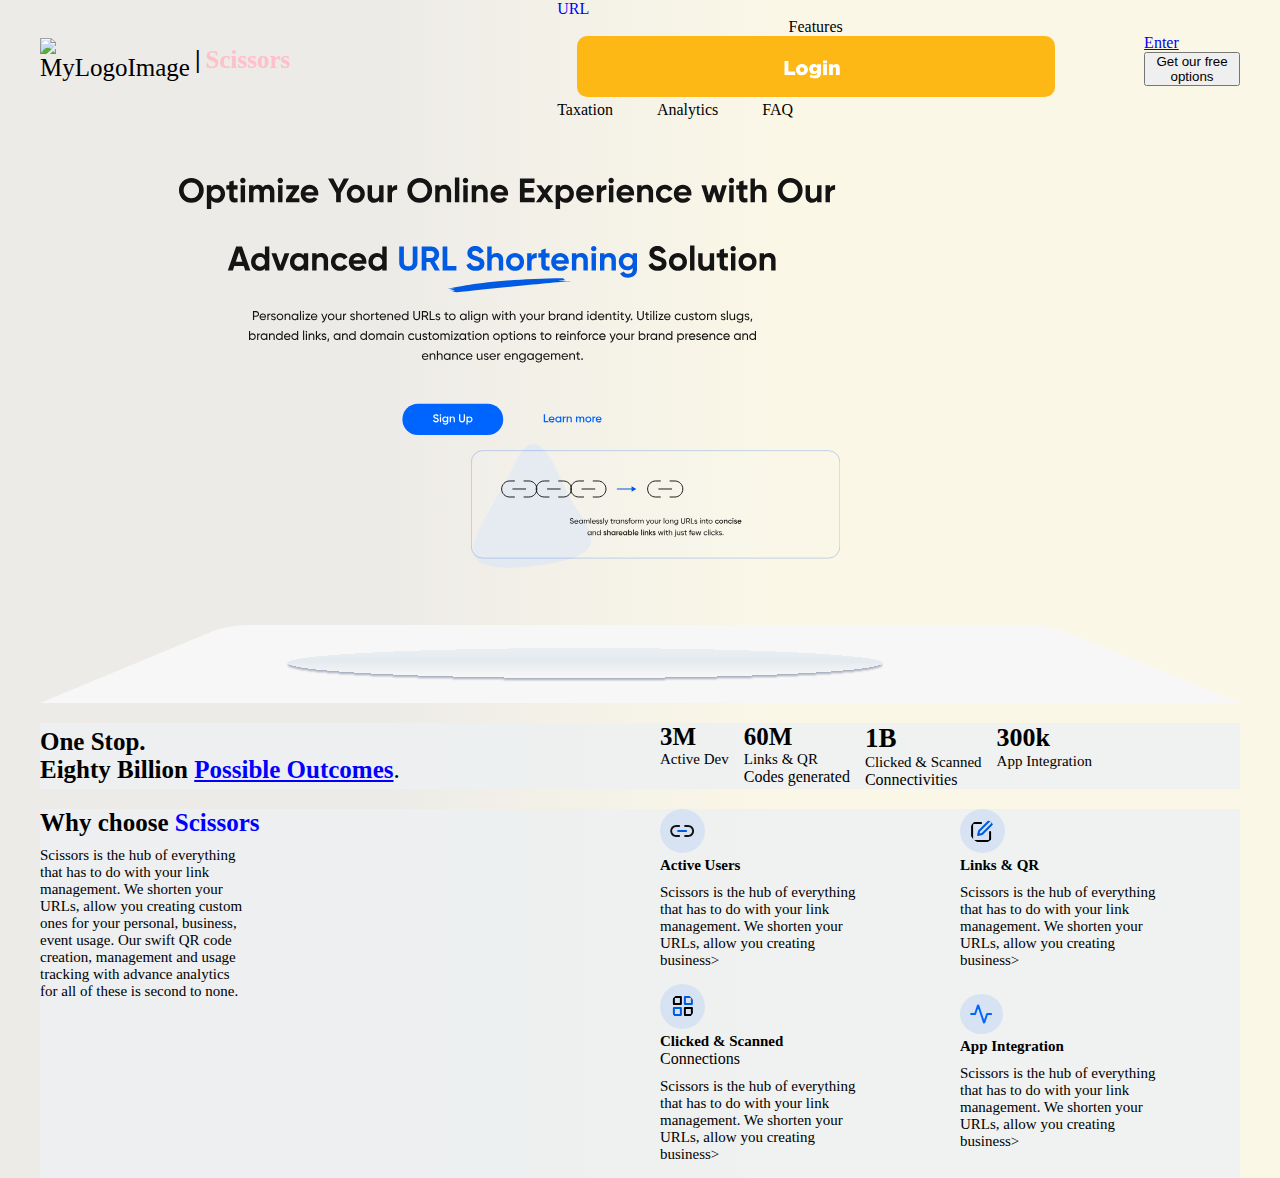
==== AltSchool/index.html @ fed452dd "updating the footer links" ====
<!DOCTYPE html>
<html lang="en">
  <head>
    <meta charset="UTF-8" />
    <meta name="viewport" content="width=device-width, initial-scale=1.0" />
    <link rel="stylesheet" href="styles.css" />
    <title>Scissors</title>
  </head>
  <body>
    <div class="container">
      <div class="header">
        <div class="logo_text">
          <p class="img_sci_vec"><span><img id="imgsci" src="./img/providus_logo.svg" alt="MyLogoImage" /></span><span><strong>|</strong></span><strong style="color: pink;">Scissors</strong></p>
        </div>
        <div class="navigation">
          <a class="link" href="#">URL</a>
          <a class="link link_1" href="#">Features <span><img id="imgsci" src="./img/login.svg" alt="MyLogo" /></span></a>
          <a class="link" href="#">Taxation</a>
          <a class="link" href="#">Analytics</a>
          <a class="link" href="#">FAQ</a>
        </div>
        <div class="access">
          <a href="#">Enter</a>
          <button>Get our free options</button>
        </div>
      </div>
      <div class="hero">
        <div class="img_1">
          <img
            src="./img/Frame 1000001650.svg"
            alt="Hero Frame"
            width="71%"
            height="50%"
          />
        </div>
        <div class="img_2">
          <img
            class="my_image"
            src="./img/Group 2.svg"
            alt="Hero Frame"
            width=400px"
            height="40%"
          />
        </div>
      </div>
      <div class="hero_2">
        <div class="rectangel">
          <img
            class="rectangle_img"
            src="./img/Rectangle 9.svg"
            alt="My Rectangle"
            width="100%"
          />
          <img
            class="elipse"
            src="./img/Ellipse 1.svg"
            alt="my Elipse"
            width="50%"
          />
        </div>
      </div>
      <div class="below_hero">
        <div class="bhero_1">
          <p style="font-size: 25px"><strong>One Stop.</strong></p>
          <p style="font-size: 25px">
            <strong>Eighty Billion </strong
            ><span style="color: blue; font-size: 25px"
              ><strong><u>Possible Outcomes</u></strong></span
            >.
          </p>
        </div>
        <div class="bhero_2">
          <div>
            <p style="font-size: 25px"><strong>3M</strong></p>
            <p style="font-size: 15px">
              Active Dev
            </p>
          </div>
          <div>
            <p style="font-size: 25px"><strong>60M</strong></p>
            <p style="font-size: 15px">
              Links & QR <p>Codes generated</p>
            </p>
          </div>
          <div>
            <p style="font-size: 27px;"><strong>1B</strong></p>
            <p style="font-size: 15px;">
              Clicked & Scanned <p>Connectivities</p>
            </p>
          </div>
          <div>
            <p style="font-size: 26px"><strong>300k</strong></p>
            <p style="font-size: 15px">
              App Integration
            </p>
          </div>
        </div>
      </div>
      <div class="next_hero">
        <div class="bhero_1">
          <p style="font-size: 25px"><strong>Why choose <span style="color: blue;">Scissors</span></strong></p>
          <p style="font-size: 15px; word-wrap: break-word; margin-top: 10px; width: 14em;">
            Scissors is the hub of everything that has to do with your link management. We shorten your URLs, allow you creating custom ones for your personal, business, event usage. Our swift QR code creation, management and usage tracking with advance analytics for all of these is second to none. 
          </p>
        </div>
        <div class="nhero_2">
          <div class="bhero_2_1">
            <img class="link-2" src="./img/link-2.svg" alt="">
            <p style="font-size: 15px; font-weight: 900;">
              Active Users
            </p>
            <p style="font-size: 15px; word-wrap: break-word; width: 14em; margin-top: 10px; margin-bottom: 15px;">
                Scissors is the hub of everything that has to do with your link management. We shorten your URLs, allow you creating business>  
              </p>
          </div>
          <div class="bhero_2_2">
            <img class="link-2" src="./img/edit.svg" alt="">
            <p style="font-size: 15px; margin-bottom: 5px; font-weight: 900;">
              Links & QR
            </p>
            <p style="font-size: 15px; word-wrap: break-word; width: 14em; margin-top: 10px; margin-bottom: 15px;">
                Scissors is the hub of everything that has to do with your link management. We shorten your URLs, allow you creating business>  
              </p>
          </div>
          <div class="bhero_2_3">
            <img class="link-2" src="./img/grid.svg" alt="">
            <p style="font-size: 15px; font-weight: 900;">
              Clicked & Scanned <p>Connections</p>
            </p>
            <p style="font-size: 15px; word-wrap: break-word; width: 14em; margin-top: 10px; margin-bottom: 15px;">
                Scissors is the hub of everything that has to do with your link management. We shorten your URLs, allow you creating business>  
              </p>
          </div>
          <div class="bhero_2_4">
            <img class="link-2" src="./img/Vector (1).svg" alt="" style="margin-top: 10px;">
            <p style="font-size: 15px; font-weight: 900;">
              App Integration
            </p>
            <p style="font-size: 15px; word-wrap: break-word; width: 14em; margin-top: 10px; margin-bottom: 15px;">
                Scissors is the hub of everything that has to do with your link management. We shorten your URLs, allow you creating business>  
              </p>
          </div>
        </div>
      </div>
    </div>
  </body>
</html>
---- AltSchool/styles.css ----
* {
  margin: 0;
  padding: 0;
  box-sizing: border-box;
  /* border: 1px solid red; */
}

body {
  /* background-image: linear-gradient( rgb(179, 255, 0) , rgb(204, 204, 212)); */
  background: linear-gradient(to right, rgb(237, 235, 231) 30%, rgb(237, 235, 231) 30%, rgb(250, 247, 231) 60%, rgb(250, 247, 231) 60%)

}

.container {
  width: 1200px;
  margin: 0 auto;
  /* text-align: center; */
}

.header {
  display: flex;
  align-items: center;
  justify-content: space-between;
  margin-bottom: 40px;
}

.logo_text {
    display: grid;
    grid-template-columns: repeat(3, 1fr);
    /* margin: 10px; */
}

.img_sci_vec {
    display: flex;
    gap: 5px;
    font-size: 25px;
    align-items: center;
    text-align: center;
}

.navigation {
    /* background-color: green; */
    margin-right: 70px;
}

.link {
text-decoration: none;
display: inline-block;
margin-left: 40px;
color: #000;
}

.link:first-child {
    color: blue;
}

.link_ {
    display: flex;
    align-items: center;
    /* background-color: green; */
    /* color: red; */
    margin-right: 0;
}

.link_1 {
    text-align: center;
}

.hero {
  width: 1200px;
  display: flex;
  align-items: center;
  flex-direction: column;
  justify-content: end;
  margin-bottom: 20px;
}

.hero_2 {
  width: 100%;
  position: relative;
  margin: 0 auto;
  background-color: transparent;
}

.rectangle_img {
    display: flex;
    justify-self:center;
    /* background-color: green; */
    text-align: center;
}

.elipse {
  position: absolute;
  background-color: transparent;
  top: 23px;
  left: 245px;
  text-align: center;
}

.below_hero {
    display: flex;
    align-items: center;
    gap: 20px;
    /* justify-content: space-between; */
    background-color: hsla(206, 23%, 94%, 0.8);
    ;
    margin-top: 20px;
}

.next_hero {
    display: flex;
    gap: 20px;
    background-color: hsla(206, 23%, 94%, 0.8);
    ;
    margin-top: 20px;   
}

.bhero_1 {
    /* background-color: green; */
    width: 50%;
}

.bhero_2 {
    display: flex;
    /* align-items: center; */
    gap: 15px;
    justify-content: space-evenly;
}

.link-2 {
    padding: 10px;
    background-color: hsl(216, 100%, 60%, 0.13);
    border-radius: 50%;
}

.nhero_2 {
    display: grid;
    grid-template-columns: 1fr 1fr;
    align-content: center;
    column-gap: 90px;
}
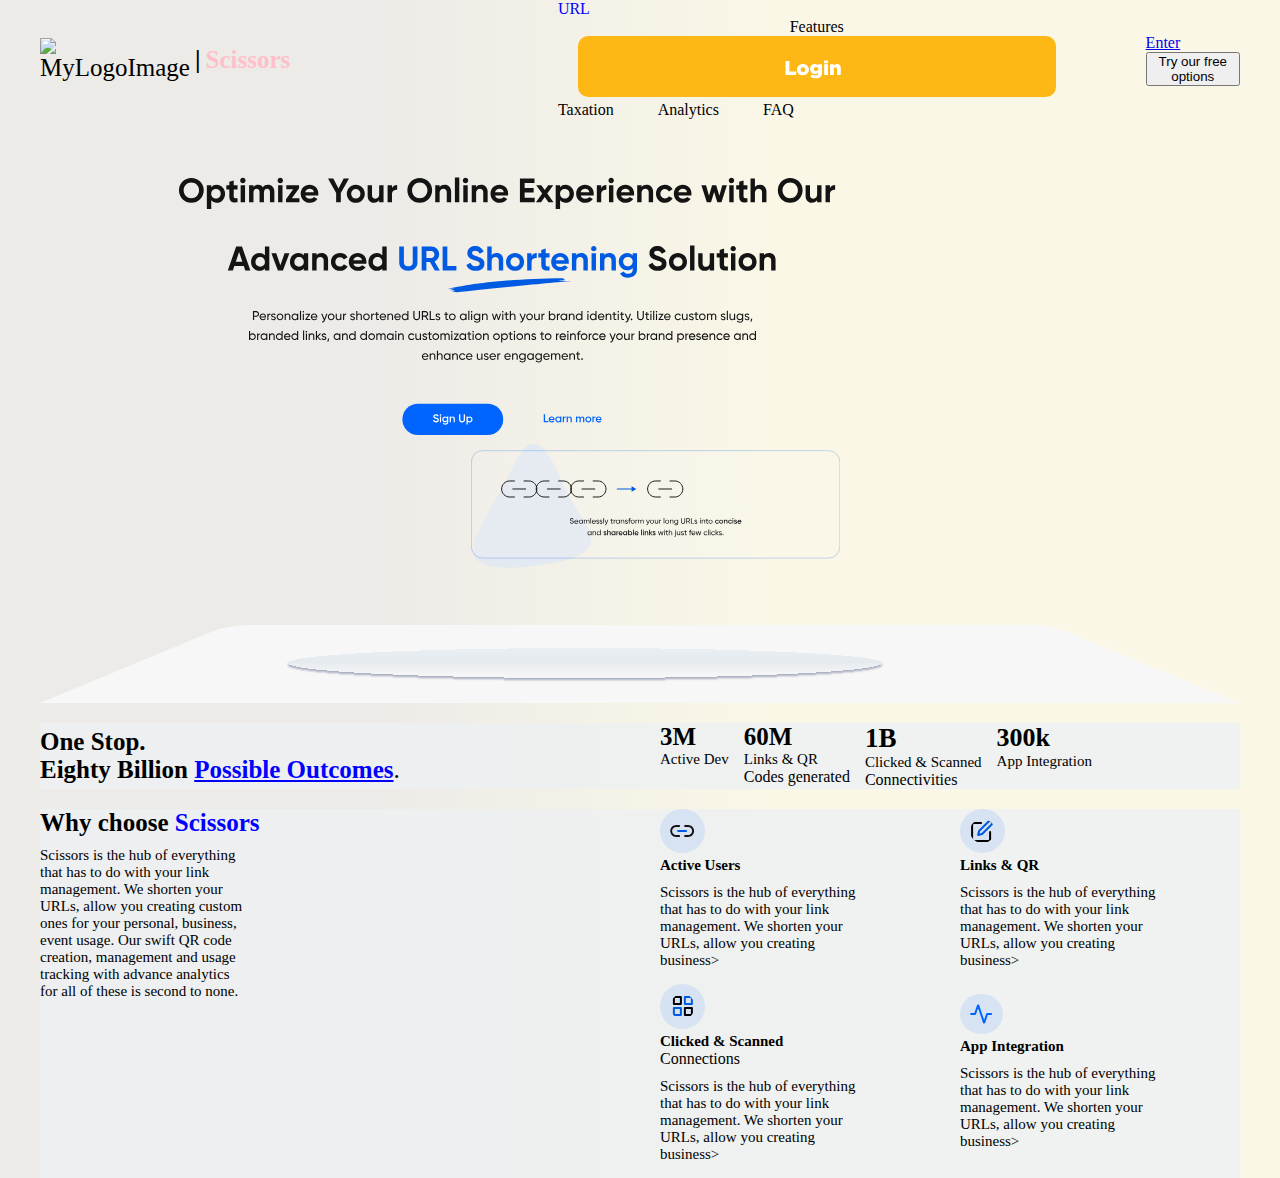
==== commit 37b9c6a4: "code update" ====
--- a/AltSchool/index.html
+++ b/AltSchool/index.html
@@ -4,7 +4,7 @@
     <meta charset="UTF-8" />
     <meta name="viewport" content="width=device-width, initial-scale=1.0" />
     <link rel="stylesheet" href="styles.css" />
-    <title>Scissors</title>
+    <title>Scissor</title>
   </head>
   <body>
     <div class="container">
@@ -21,7 +21,7 @@
         </div>
         <div class="access">
           <a href="#">Enter</a>
-          <button>Get our free options</button>
+          <button>Try our free options</button>
         </div>
       </div>
       <div class="hero">
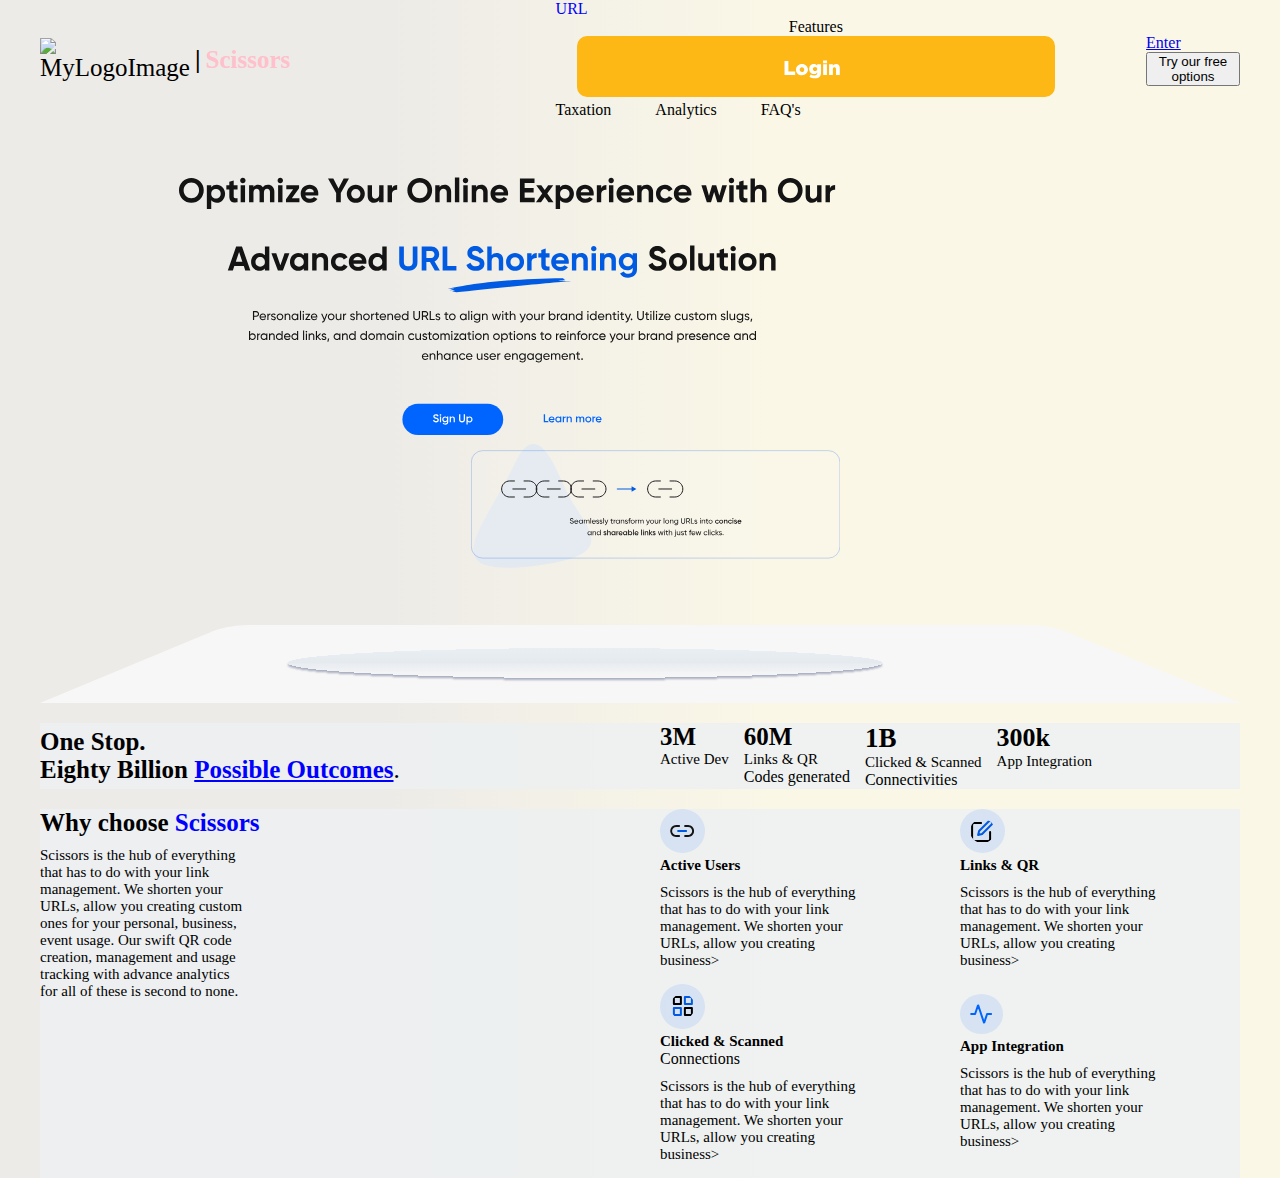
==== commit 20eeea71: "replaced the caps with lower case "s"" ====
--- a/AltSchool/index.html
+++ b/AltSchool/index.html
@@ -17,7 +17,7 @@
           <a class="link link_1" href="#">Features <span><img id="imgsci" src="./img/login.svg" alt="MyLogo" /></span></a>
           <a class="link" href="#">Taxation</a>
           <a class="link" href="#">Analytics</a>
-          <a class="link" href="#">FAQ</a>
+          <a class="link" href="#">FAQ's</a>
         </div>
         <div class="access">
           <a href="#">Enter</a>
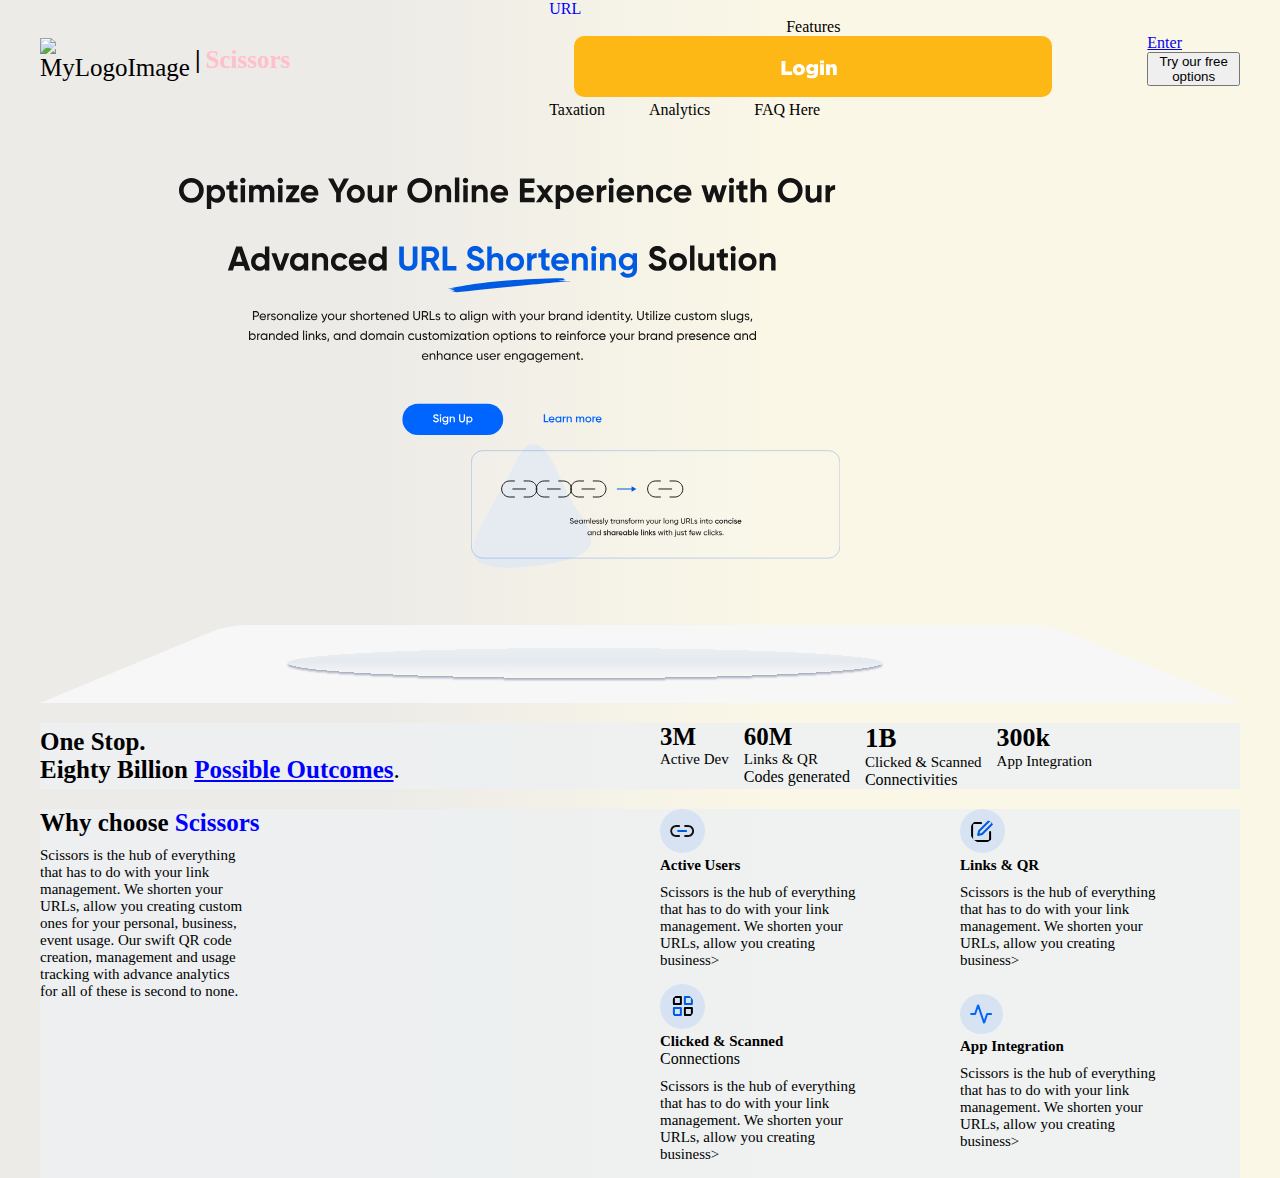
==== commit d21f51a7: "code update" ====
--- a/AltSchool/index.html
+++ b/AltSchool/index.html
@@ -17,7 +17,7 @@
           <a class="link link_1" href="#">Features <span><img id="imgsci" src="./img/login.svg" alt="MyLogo" /></span></a>
           <a class="link" href="#">Taxation</a>
           <a class="link" href="#">Analytics</a>
-          <a class="link" href="#">FAQ's</a>
+          <a class="link" href="#">FAQ Here</a>
         </div>
         <div class="access">
           <a href="#">Enter</a>
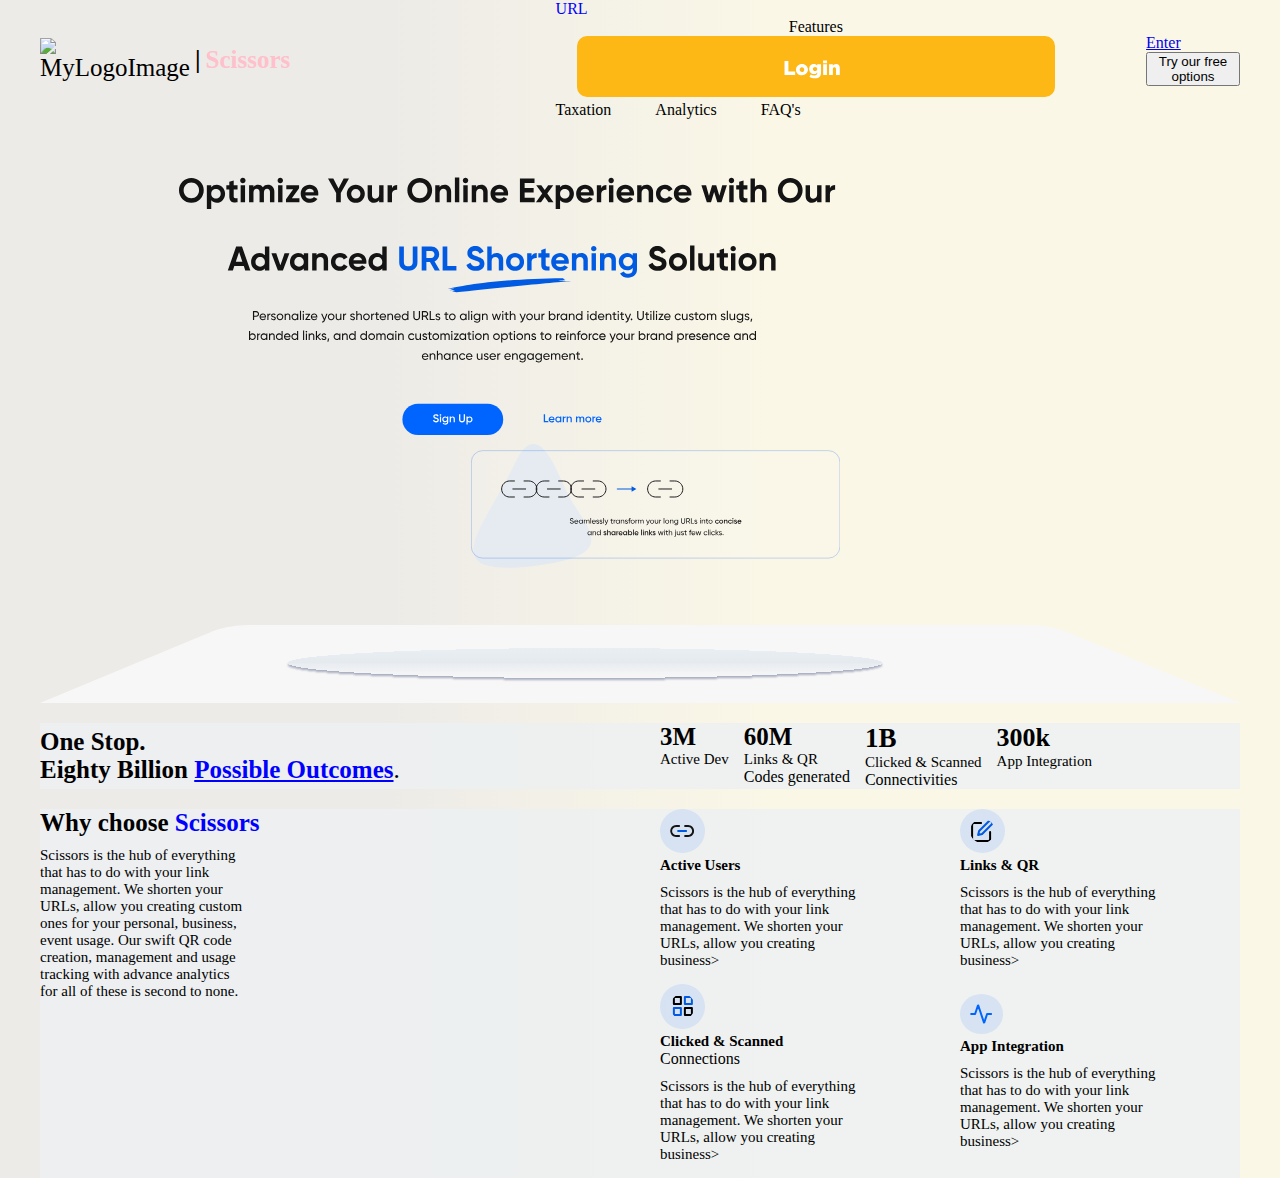
==== commit e4455352: "code update" ====
--- a/AltSchool/index.html
+++ b/AltSchool/index.html
@@ -17,7 +17,7 @@
           <a class="link link_1" href="#">Features <span><img id="imgsci" src="./img/login.svg" alt="MyLogo" /></span></a>
           <a class="link" href="#">Taxation</a>
           <a class="link" href="#">Analytics</a>
-          <a class="link" href="#">FAQ Here</a>
+          <a class="link" href="#">FAQ's</a>
         </div>
         <div class="access">
           <a href="#">Enter</a>
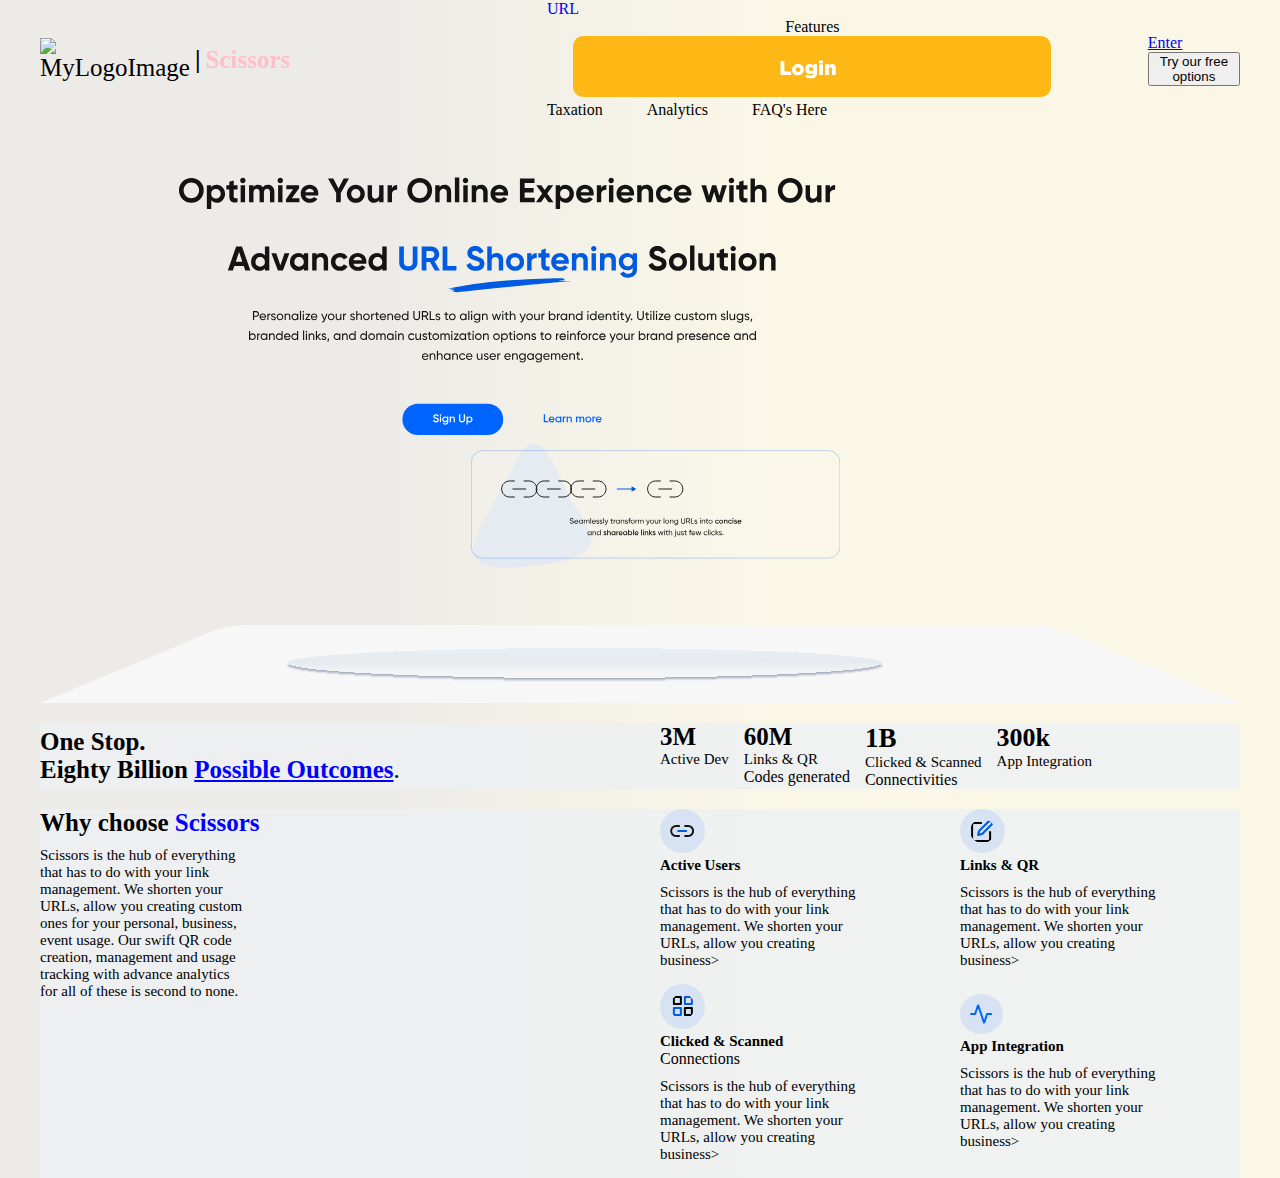
==== commit dd7ada20: "code update" ====
--- a/AltSchool/index.html
+++ b/AltSchool/index.html
@@ -17,7 +17,7 @@
           <a class="link link_1" href="#">Features <span><img id="imgsci" src="./img/login.svg" alt="MyLogo" /></span></a>
           <a class="link" href="#">Taxation</a>
           <a class="link" href="#">Analytics</a>
-          <a class="link" href="#">FAQ's</a>
+          <a class="link" href="#">FAQ's Here</a>
         </div>
         <div class="access">
           <a href="#">Enter</a>
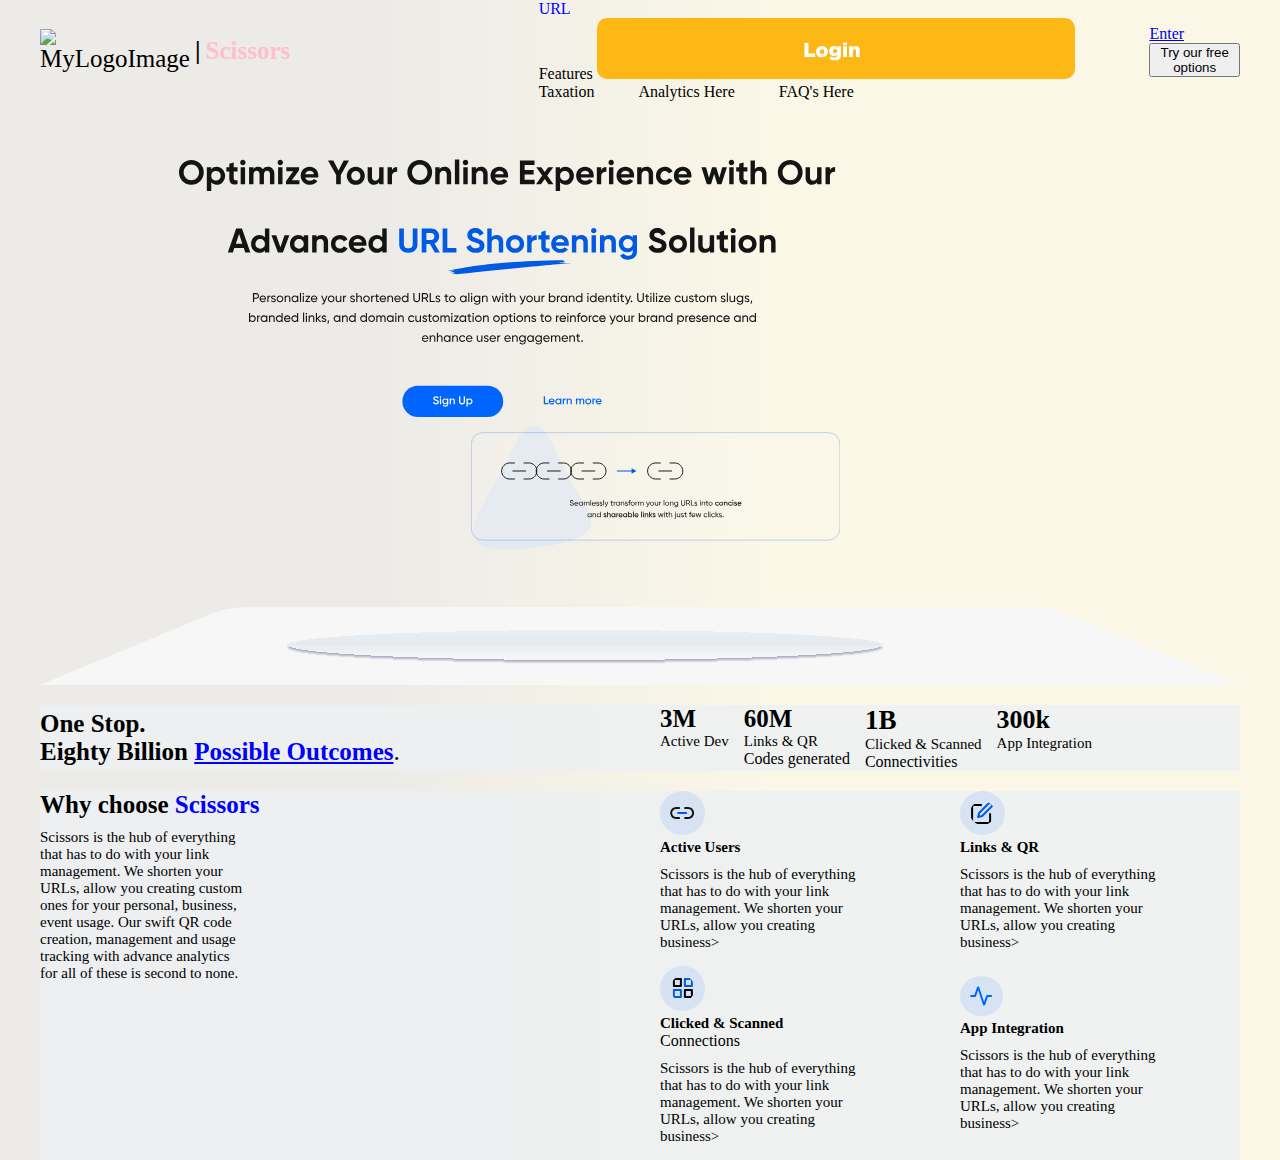
==== commit e879cb61: "code update" ====
--- a/AltSchool/index.html
+++ b/AltSchool/index.html
@@ -16,7 +16,7 @@
           <a class="link" href="#">URL</a>
           <a class="link link_1" href="#">Features <span><img id="imgsci" src="./img/login.svg" alt="MyLogo" /></span></a>
           <a class="link" href="#">Taxation</a>
-          <a class="link" href="#">Analytics</a>
+          <a class="link" href="#">Analytics Here</a>
           <a class="link" href="#">FAQ's Here</a>
         </div>
         <div class="access">
